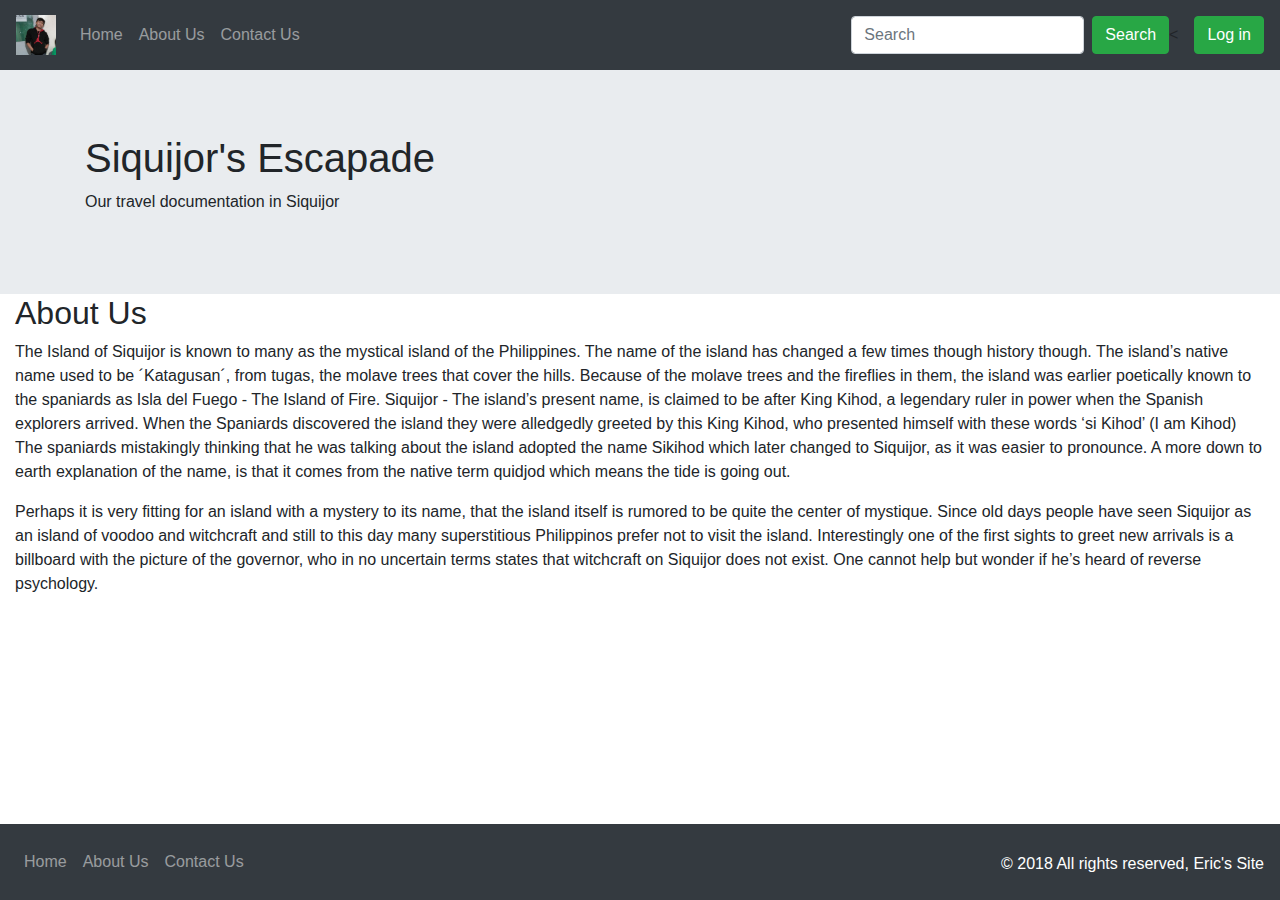
==== about-us.html @ 1e24a8b3 "Adding about-us, contact-us and fixing the homepage" ====
<!DOCTYPE html>
<html>
<head>
	<title>About Us | Eric Travel Site</title>
	<link rel="stylesheet" type="text/css" href="main.css">
	<link rel="stylesheet" href="https://maxcdn.bootstrapcdn.com/bootstrap/4.1.0/css/bootstrap.min.css">
  	<script src="https://ajax.googleapis.com/ajax/libs/jquery/3.3.1/jquery.min.js"></script>
  	<script src="https://cdnjs.cloudflare.com/ajax/libs/popper.js/1.14.0/umd/popper.min.js"></script>
  	<script src="https://maxcdn.bootstrapcdn.com/bootstrap/4.1.0/js/bootstrap.min.js"></script>
</head>

<!-- NAVIGATION BAR -->
<nav class="navbar navbar-expand-sm bg-dark navbar-dark">
  <!-- Brand/logo -->
  <a class="navbar-brand" href="#">
    <img src="images/logo.jpg" alt="logo" style="width:40px;">
  </a>

  <button class="navbar-toggler" type="button" data-toggle="collapse" data-target="#collapsibleNavbar">
    <span class="navbar-toggler-icon"></span>
  </button>

  <!-- Links -->
  <ul class="navbar-nav">
    <li class="nav-item">
      <a class="nav-link" href="index.html">Home</a>
    </li>
    <li class="nav-item">
      <a class="nav-link" href="about-us.html">About Us</a>
    </li>
    <li class="nav-item">
      <a class="nav-link" href="contact-us.html">Contact Us</a>
    </li>
  </ul>

  <div style="margin-left: auto;">
   <nav class="navbar navbar-expand-sm bg-dark navbar-dark" align="left"> 
     <form class="form-inline" action="/action_page.php">
      <input class="form-control mr-sm-2" type="text" placeholder="Search">
      <button class="btn btn-success" type="submit">Search</button>
    </form>
   < </nav> 
   </div>

<div style="margin-left: relative;">
  <button type="button" class="btn btn-success" data-toggle="modal" data-target="#myModal">
    <span class="glyphicon glyphicon-log-in"></span> Log in
  </button>
</div>

</nav>

<!-- NAVIGATION BAR -->

<div class="jumbotron jumbotron-fluid" style="margin-bottom: 0rem;">
  <div class="container">
    <h1>Siquijor's Escapade</h1>      
    <p>Our travel documentation in Siquijor</p>
  </div>
</div>
<body>
    <div class="col-sm-12">
          
        <h2>About Us</h2>

      <p>The Island of Siquijor is known to many as the mystical island of the Philippines. The name of the island has changed a few times though history though. The island’s native name used to be ´Katagusan´, from tugas, the molave trees that cover the hills. Because of the molave trees and the fireflies in them, the island was earlier poetically known to the spaniards as Isla del Fuego - The Island of Fire. Siquijor - The island’s present name, is claimed to be after King Kihod, a legendary ruler in power when the Spanish explorers arrived. When the Spaniards discovered the island they were alledgedly greeted by this King Kihod, who presented himself with these words ‘si Kihod’ (I am Kihod) The spaniards mistakingly thinking that he was talking about the island adopted the name Sikihod which later changed to Siquijor, as it was easier to pronounce. A more down to earth explanation of the name, is that it comes from the native term quidjod which means the tide is going out. </p>
      <p>Perhaps it is very fitting for an island with a mystery to its name, that the island itself is rumored to be quite the center of mystique. Since old days people have seen Siquijor as an island of voodoo and witchcraft and still to this day many superstitious Philippinos prefer not to visit the island. Interestingly one of the first sights to greet new arrivals is a billboard with the picture of the governor, who in no uncertain terms states that witchcraft on Siquijor does not exist. One cannot help but wonder if he’s heard of reverse psychology.</p>

    </div>

</body>
<div class="footer">
  <nav class="navbar navbar-expand-sm bg-dark navbar-dark">

    <ul class="navbar-nav">
      <li class="nav-item">
        <a class="nav-link" href="#">Home</a>
      </li>
      <li class="nav-item">
        <a class="nav-link" href="#">About Us</a>
      </li>
      <li class="nav-item">
        <a class="nav-link" href="#">Contact Us</a>
      </li>
    </ul>

  <!-- COPYRIGHT -->
    <div style="margin-left: auto;margin-top: 20px;">
        <p style="color: white">&copy; 2018 All rights reserved, Eric's Site </p>    
    </div>
  <!-- COPYRIGHT -->

  </nav>
</div>
</html>
---- main.css ----
.form-row {
	padding:10px 0;
	margin: 40px 40px auto;
	display: flex;
}

.form-row label {
	padding-right: 4px;
}

.form-row input	{
	flex: 1;
}

.column-layout {
	max-width: 1300px;
	background-color: #FFF;
	margin: 40px auto 0 auto;
	line-height: 1.65;
	padding: 20px 50px;
	display: flex; /*calls out flexbox*/

}
.main-column{
	flex: 1;
	order: 2
}
.sidebar-one{
	flex: 1;
	order: 1
}
.sidebar-two{
	flex: 1;
	order: 3;
}

.call-outs-container {
	max-width: 1400px;
	margin: 40px auto 0 auto;
	
}
.call-out {
	padding: 20px;
	box-sizing: border-box;
	margin-bottom: 20px;
	flex-basis: 30%;
}
.call-out:nth-child(1) {background-color: #c0dbe2;}
.call-out:nth-child(2) {background-color: #cdf1c3;}
.call-out:nth-child(3) {background-color: #ccb9da;}

@media (min-width: 900px){
	.call-outs-container {
		display: flex;
		justify-content: space-between; /*equal margin through flexbox terms*/
	}
}
.banner{
	height: 400px;
	max-width: 700px;
	margin: 40px auto 40px auto;
	/*background-color: #2a2a2a;*/
	display: flex;
}
.center-me {
	color: #FFF;
	font-size: 50px;
	margin: auto;
}


.equal-height-container {
	max-width: 1300px;
	margin: 0 auto; /*center vertically*/
	display: flex;
}
.first {
	background-color: #FFF;
	padding: 20px;
	flex: 1;
}
.second {
	background-color: yellow;
	flex: 1;
	display: flex;
	flex-direction: column;
}
.second-a {
	background-color: #c0dbe2;
	flex: 1;
}
.second-b {
	background-color: #cdf1c3;
	flex: 1;
}

/*BOOSTRAP STYLES*/

.carousel-inner img {
      width: 100%;
      height: 100%;
  }
.jumbotron {
	margin-bottom: 0rem !important;
}

.footer {
    position: fixed;
    left: 0;
    bottom: 0;
    width: 100%;
    background-color: red;
    color: white;
    text-align: center;
    margin-bottom: auto;}
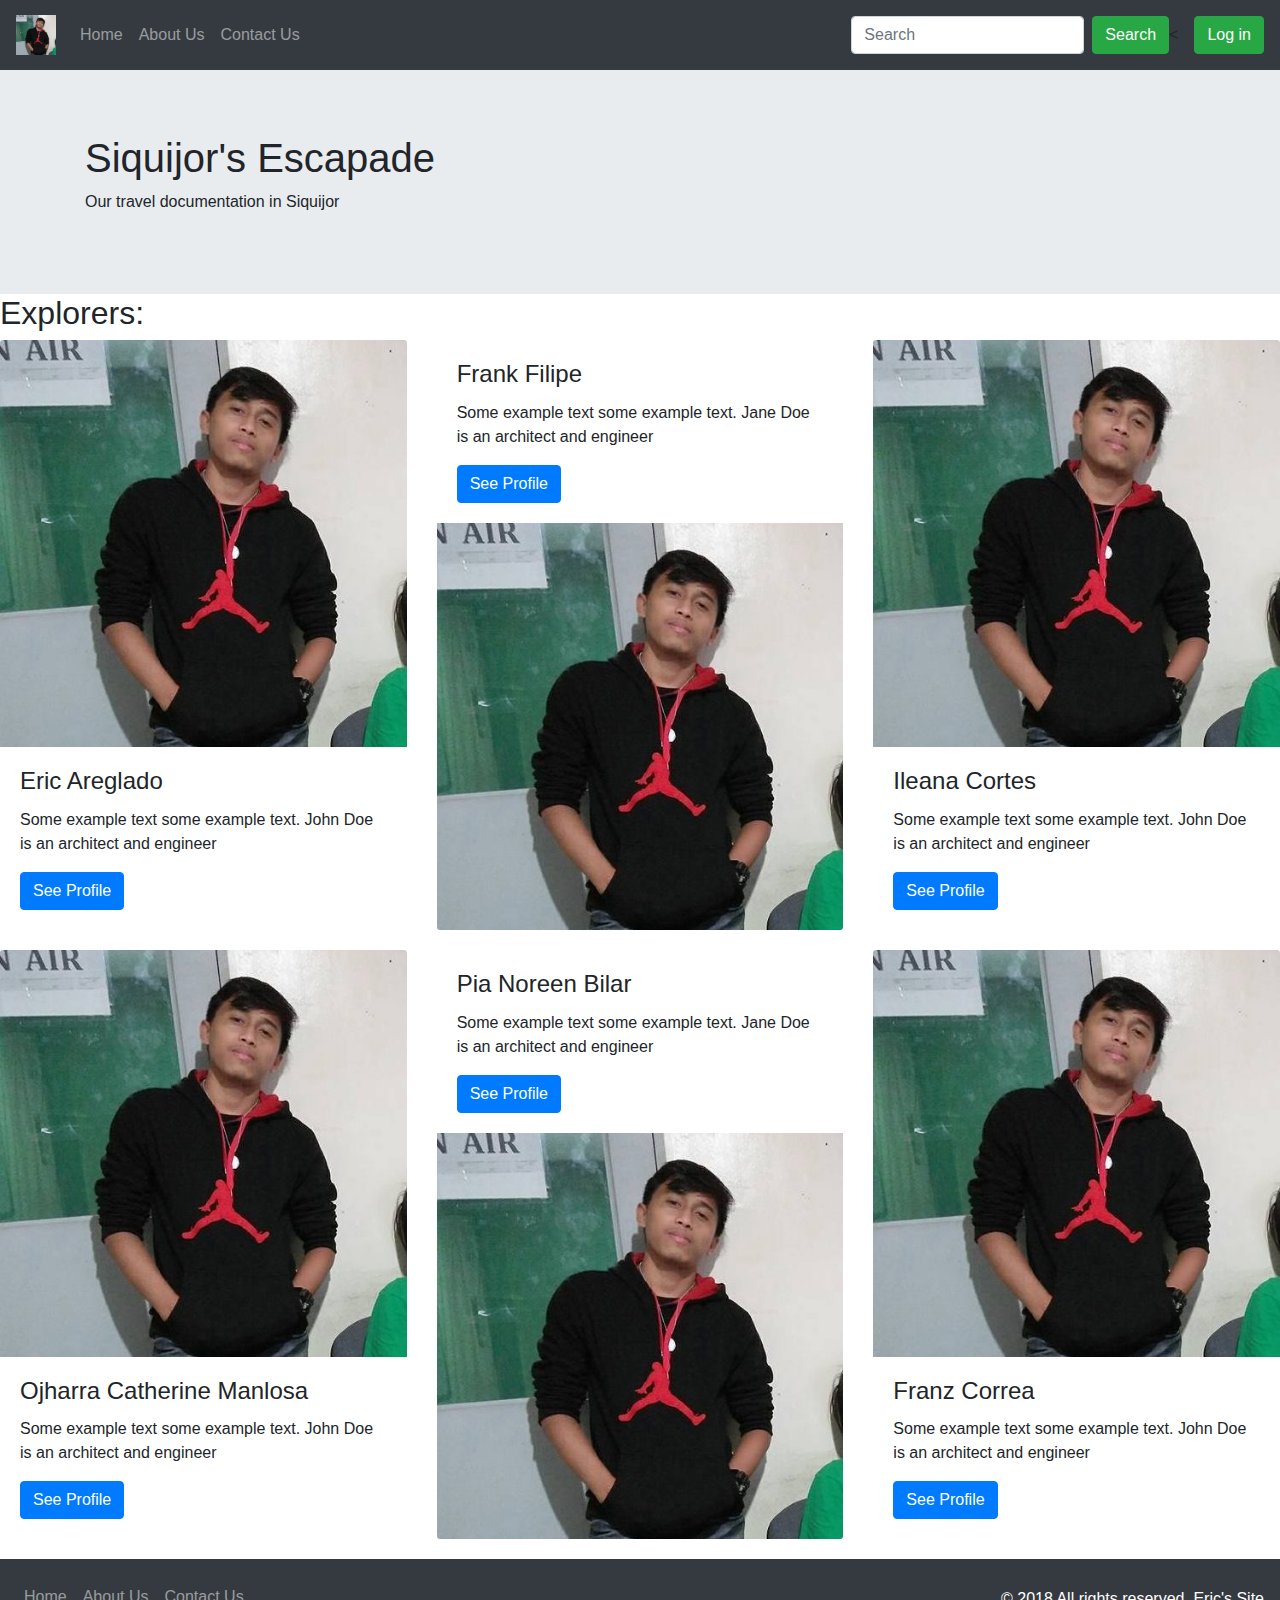
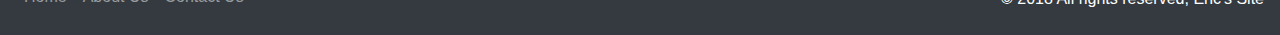
==== commit 89613062: "Fixing the about us page" ====
--- a/about-us.html
+++ b/about-us.html
@@ -59,30 +59,89 @@
   </div>
 </div>
 <body>
-    <div class="col-sm-12">
-          
-        <h2>About Us</h2>
 
-      <p>The Island of Siquijor is known to many as the mystical island of the Philippines. The name of the island has changed a few times though history though. The island’s native name used to be ´Katagusan´, from tugas, the molave trees that cover the hills. Because of the molave trees and the fireflies in them, the island was earlier poetically known to the spaniards as Isla del Fuego - The Island of Fire. Siquijor - The island’s present name, is claimed to be after King Kihod, a legendary ruler in power when the Spanish explorers arrived. When the Spaniards discovered the island they were alledgedly greeted by this King Kihod, who presented himself with these words ‘si Kihod’ (I am Kihod) The spaniards mistakingly thinking that he was talking about the island adopted the name Sikihod which later changed to Siquijor, as it was easier to pronounce. A more down to earth explanation of the name, is that it comes from the native term quidjod which means the tide is going out. </p>
-      <p>Perhaps it is very fitting for an island with a mystery to its name, that the island itself is rumored to be quite the center of mystique. Since old days people have seen Siquijor as an island of voodoo and witchcraft and still to this day many superstitious Philippinos prefer not to visit the island. Interestingly one of the first sights to greet new arrivals is a billboard with the picture of the governor, who in no uncertain terms states that witchcraft on Siquijor does not exist. One cannot help but wonder if he’s heard of reverse psychology.</p>
+<h2>Explorers:</h2>
 
+  <div class="row" style="margin-bottom: 20px;">
+    <div class="col">
+        <img class="card-img-top" src="images/logo.jpg" alt="Card image" style="width:100%">
+        <div class="card-body">
+          <h4 class="card-title">Eric Areglado</h4>
+          <p class="card-text">Some example text some example text. John Doe is an architect and engineer</p>
+          <a href="#" class="btn btn-primary">See Profile</a>
+        </div>
+     
     </div>
+
+    <div class="col">
+        <div class="card-body">
+          <h4 class="card-title">Frank Filipe</h4>
+          <p class="card-text">Some example text some example text. Jane Doe is an architect and engineer</p>
+          <a href="#" class="btn btn-primary">See Profile</a>
+        </div>
+        <img class="card-img-bottom" src="images/logo.jpg" alt="Card image" style="width:100%">
+      
+    </div>
+
+    <div class="col">
+        <img class="card-img-top" src="images/logo.jpg" alt="Card image" style="width:100%">
+        <div class="card-body">
+          <h4 class="card-title">Ileana Cortes</h4>
+          <p class="card-text">Some example text some example text. John Doe is an architect and engineer</p>
+          <a href="#" class="btn btn-primary">See Profile</a>
+        </div>
+    </div>
+
+  </div>
+
+  <div class="row" style="margin-bottom: 20px;">
+    <div class="col">
+        <img class="card-img-top" src="images/logo.jpg" alt="Card image" style="width:100%">
+        <div class="card-body">
+          <h4 class="card-title">Ojharra Catherine Manlosa</h4>
+          <p class="card-text">Some example text some example text. John Doe is an architect and engineer</p>
+          <a href="#" class="btn btn-primary">See Profile</a>
+        </div>
+     
+    </div>
+
+    <div class="col">
+        <div class="card-body">
+          <h4 class="card-title">Pia Noreen Bilar</h4>
+          <p class="card-text">Some example text some example text. Jane Doe is an architect and engineer</p>
+          <a href="#" class="btn btn-primary">See Profile</a>
+        </div>
+        <img class="card-img-bottom" src="images/logo.jpg" alt="Card image" style="width:100%">
+      
+    </div>
+
+    <div class="col">
+        <img class="card-img-top" src="images/logo.jpg" alt="Card image" style="width:100%">
+        <div class="card-body">
+          <h4 class="card-title">Franz Correa</h4>
+          <p class="card-text">Some example text some example text. John Doe is an architect and engineer</p>
+          <a href="#" class="btn btn-primary">See Profile</a>
+        </div>
+    </div>
+
+  </div>
+
 
 </body>
 <div class="footer">
   <nav class="navbar navbar-expand-sm bg-dark navbar-dark">
 
-    <ul class="navbar-nav">
-      <li class="nav-item">
-        <a class="nav-link" href="#">Home</a>
-      </li>
-      <li class="nav-item">
-        <a class="nav-link" href="#">About Us</a>
-      </li>
-      <li class="nav-item">
-        <a class="nav-link" href="#">Contact Us</a>
-      </li>
-    </ul>
+   <ul class="navbar-nav">
+    <li class="nav-item">
+      <a class="nav-link" href="index.html">Home</a>
+    </li>
+    <li class="nav-item">
+      <a class="nav-link" href="about-us.html">About Us</a>
+    </li>
+    <li class="nav-item">
+      <a class="nav-link" href="contact-us.html">Contact Us</a>
+    </li>
+  </ul>
 
   <!-- COPYRIGHT -->
     <div style="margin-left: auto;margin-top: 20px;">
--- a/main.css
+++ b/main.css
@@ -105,11 +105,10 @@
 }
 
 .footer {
-    position: fixed;
     left: 0;
     bottom: 0;
     width: 100%;
     background-color: red;
     color: white;
     text-align: center;
-    margin-bottom: auto;}+    margin-bottom: auto;}
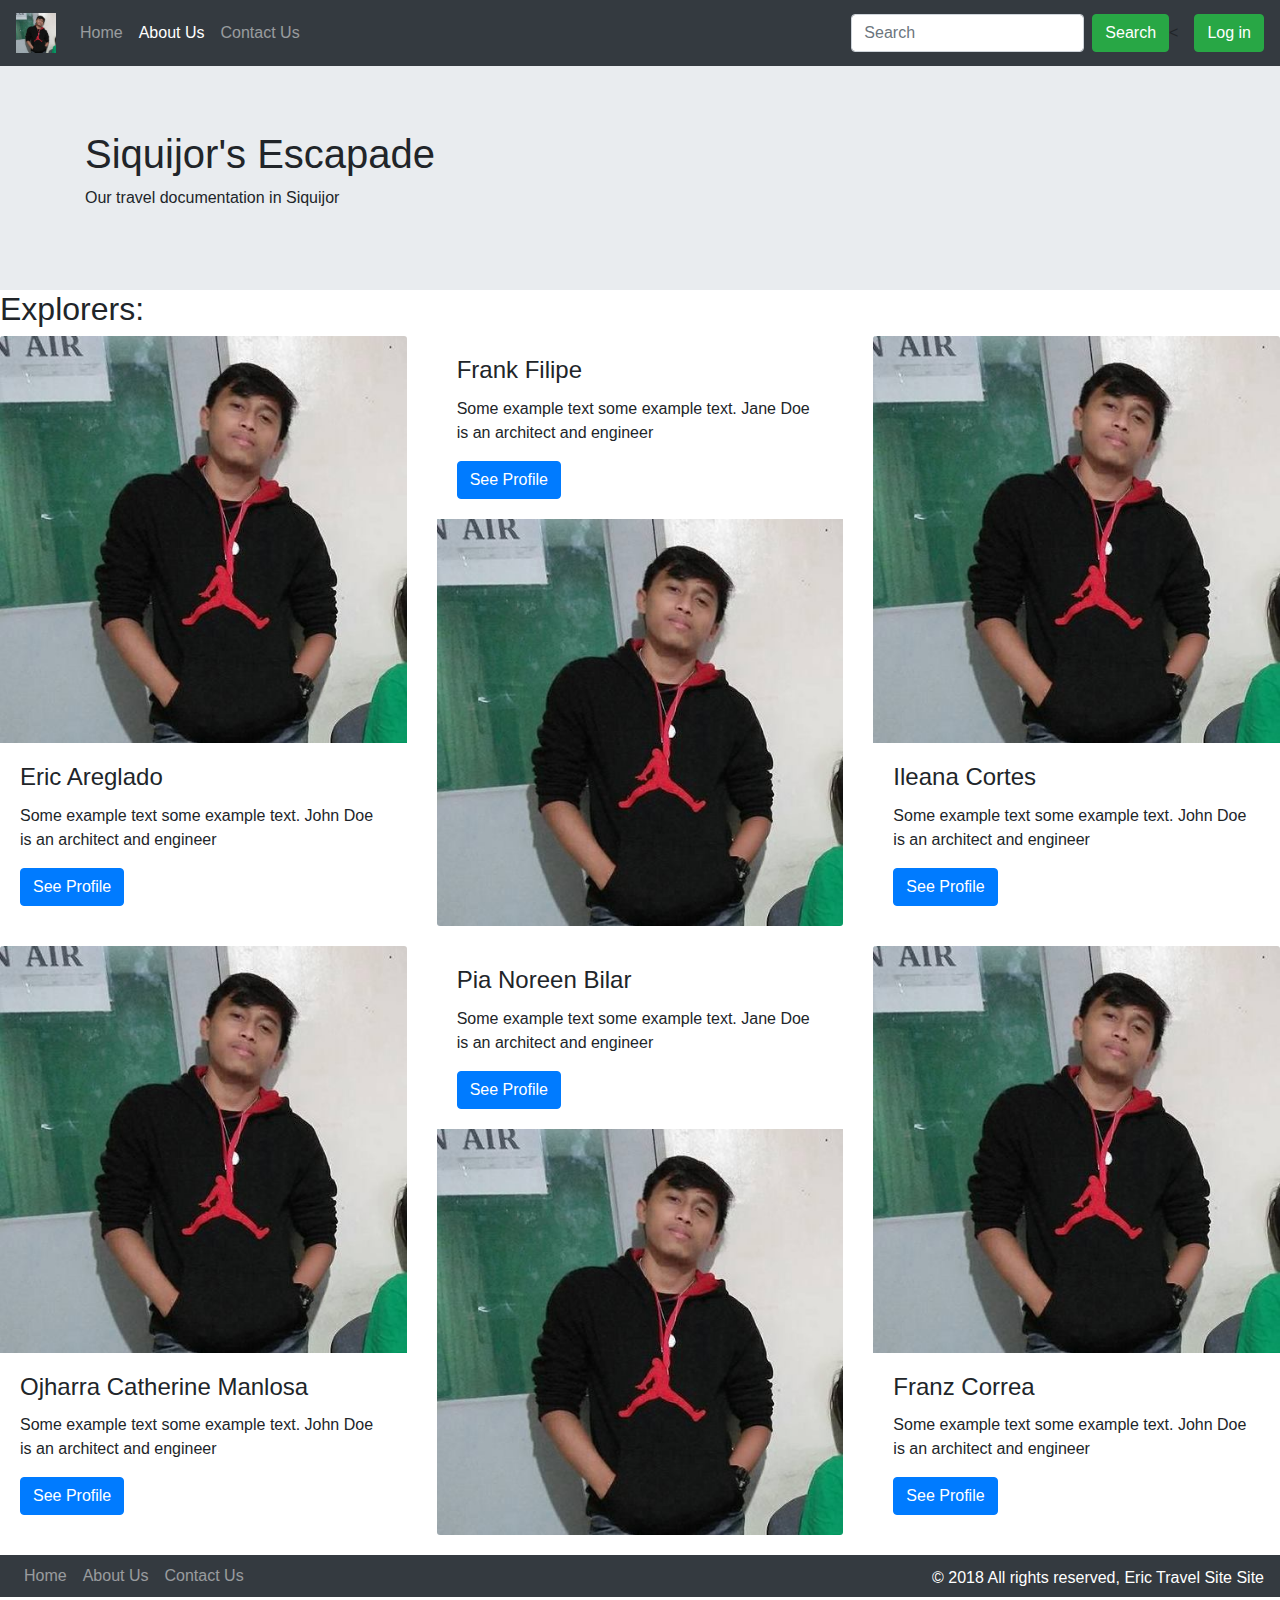
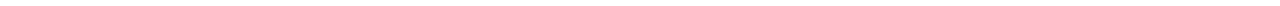
==== commit a14ba530: "Adding collapse icon for mobile view in navigation header" ====
--- a/about-us.html
+++ b/about-us.html
@@ -11,21 +11,22 @@
 
 <!-- NAVIGATION BAR -->
 <nav class="navbar navbar-expand-sm bg-dark navbar-dark">
+  <button class="navbar-toggler" type="button" data-toggle="collapse" data-target="#collapsibleNavbar">
+    <span class="navbar-toggler-icon"></span>
+  </button>
   <!-- Brand/logo -->
   <a class="navbar-brand" href="#">
     <img src="images/logo.jpg" alt="logo" style="width:40px;">
   </a>
 
-  <button class="navbar-toggler" type="button" data-toggle="collapse" data-target="#collapsibleNavbar">
-    <span class="navbar-toggler-icon"></span>
-  </button>
 
   <!-- Links -->
+<div class="collapse navbar-collapse" id="collapsibleNavbar">
   <ul class="navbar-nav">
     <li class="nav-item">
       <a class="nav-link" href="index.html">Home</a>
     </li>
-    <li class="nav-item">
+    <li class="nav-item active">
       <a class="nav-link" href="about-us.html">About Us</a>
     </li>
     <li class="nav-item">
@@ -34,7 +35,7 @@
   </ul>
 
   <div style="margin-left: auto;">
-   <nav class="navbar navbar-expand-sm bg-dark navbar-dark" align="left"> 
+   <nav class="navbar navbar-expand-sm bg-dark navbar-dark" align="left" style="max-height: 42px;"> 
      <form class="form-inline" action="/action_page.php">
       <input class="form-control mr-sm-2" type="text" placeholder="Search">
       <button class="btn btn-success" type="submit">Search</button>
@@ -47,7 +48,7 @@
     <span class="glyphicon glyphicon-log-in"></span> Log in
   </button>
 </div>
-
+</div>
 </nav>
 
 <!-- NAVIGATION BAR -->
@@ -129,7 +130,7 @@
 
 </body>
 <div class="footer">
-  <nav class="navbar navbar-expand-sm bg-dark navbar-dark">
+  <nav class="navbar navbar-expand-sm bg-dark navbar-dark" style="max-height: 42px;">
 
    <ul class="navbar-nav">
     <li class="nav-item">
@@ -145,7 +146,7 @@
 
   <!-- COPYRIGHT -->
     <div style="margin-left: auto;margin-top: 20px;">
-        <p style="color: white">&copy; 2018 All rights reserved, Eric's Site </p>    
+        <p style="color: white">&copy; 2018 All rights reserved, Eric Travel Site Site</p>    
     </div>
   <!-- COPYRIGHT -->
 
